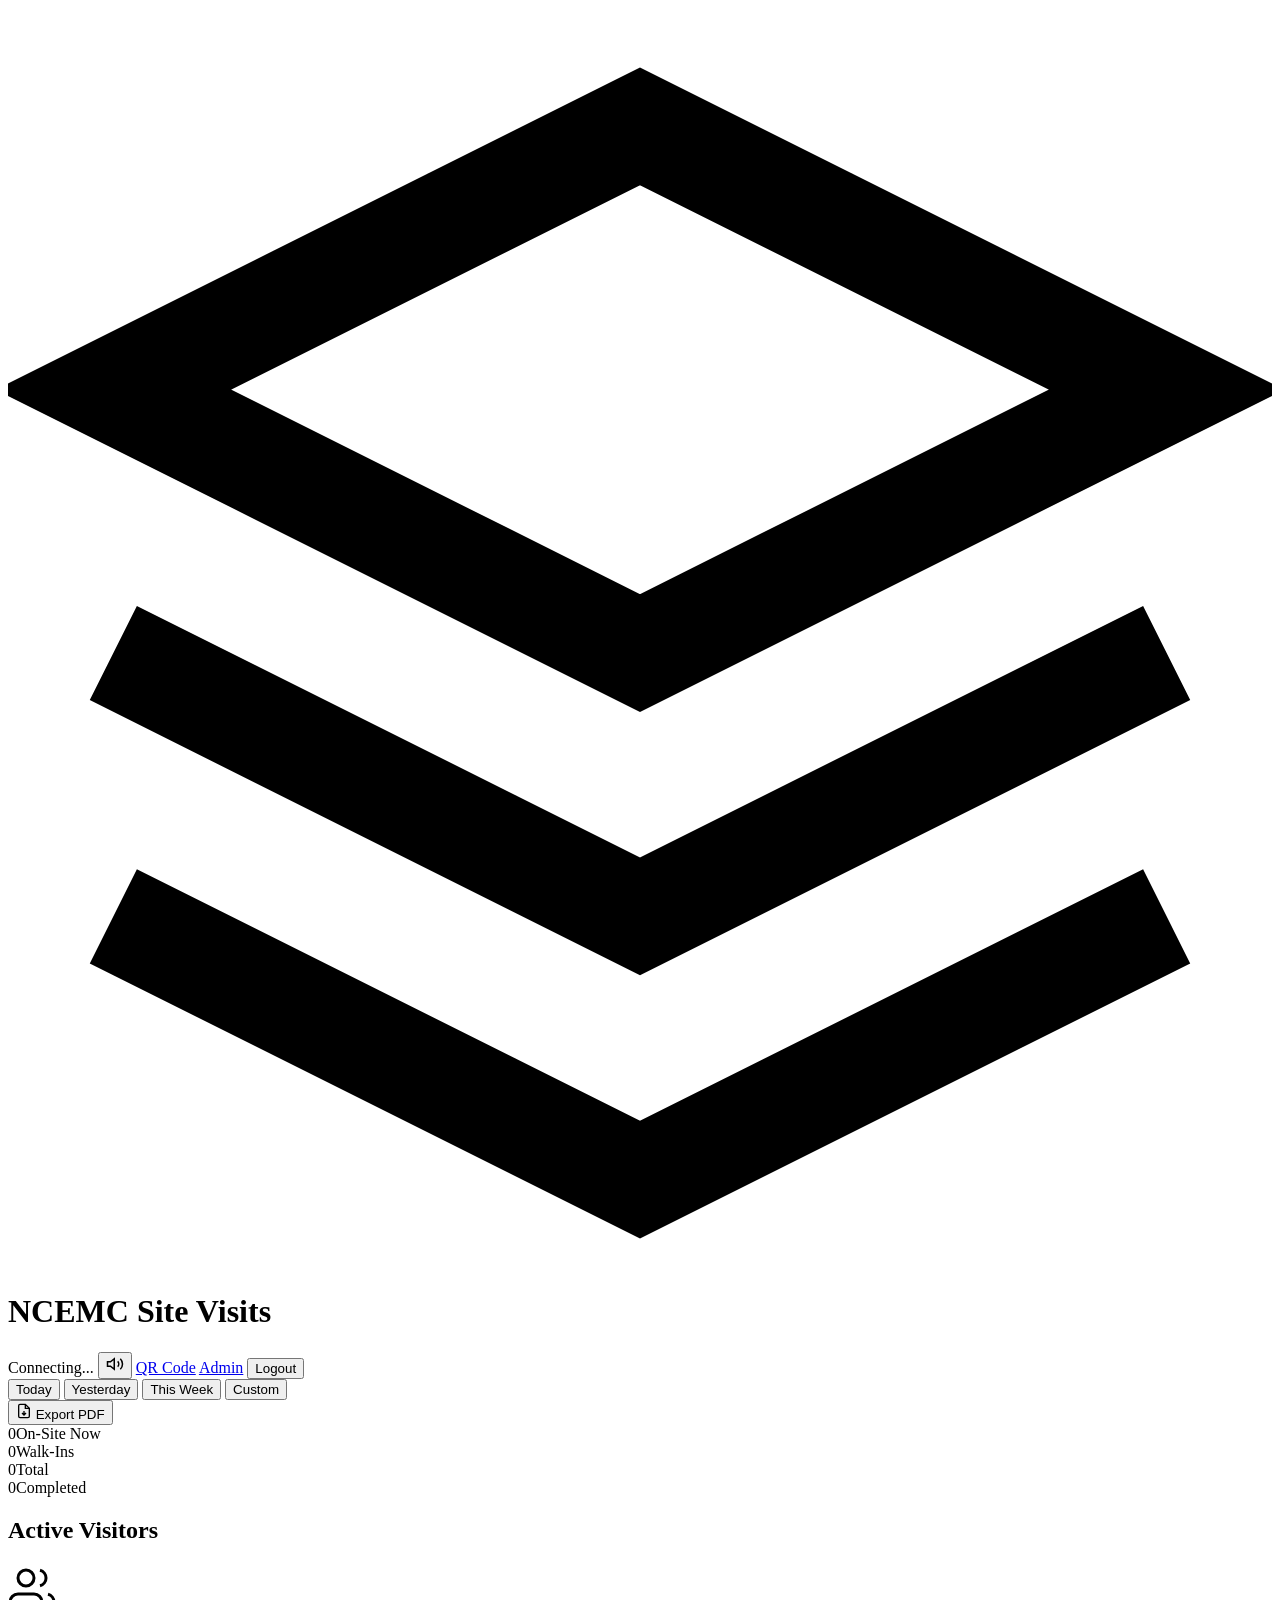
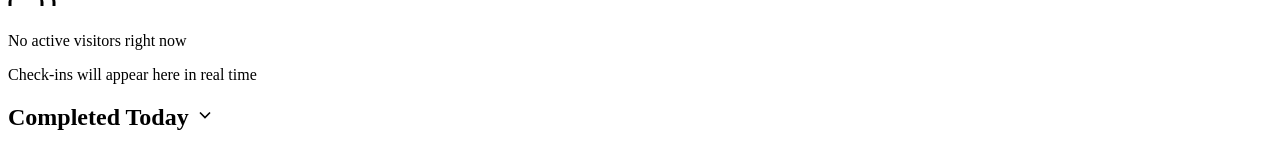
==== frontend/dashboard.html @ 8cca80db "Add distinct checkout sound and improve check-in alert tones" ====
<!DOCTYPE html>
<html lang="en">
<head>
    <meta charset="UTF-8">
    <meta name="viewport" content="width=device-width, initial-scale=1.0">
    <title>NCEMC Dashboard - Site Visits</title>
    <link rel="stylesheet" href="/css/style.css">
</head>
<body class="dashboard-body">

    <header class="dash-header">
        <div class="dash-header-left">
            <h1>
                <svg viewBox="0 0 24 24" fill="none" stroke="currentColor" stroke-width="2" class="header-icon">
                    <path d="M12 2L2 7l10 5 10-5-10-5zM2 17l10 5 10-5M2 12l10 5 10-5"/>
                </svg>
                NCEMC Site Visits
            </h1>
            <span class="dash-date" id="dash-date"></span>
        </div>
        <div class="dash-header-right">
            <span class="connection-status" id="conn-status" title="Real-time connection">
                <span class="status-dot"></span>
                <span class="status-text">Connecting...</span>
            </span>
            <button class="btn btn-sm" id="btn-sound" title="Toggle sound alerts">
                <svg viewBox="0 0 24 24" fill="none" stroke="currentColor" stroke-width="2" width="18" height="18">
                    <polygon points="11 5 6 9 2 9 2 15 6 15 11 19 11 5"/>
                    <path d="M19.07 4.93a10 10 0 010 14.14M15.54 8.46a5 5 0 010 7.07"/>
                </svg>
            </button>
            <a href="/qr.html" class="btn btn-sm" title="QR code for visitors">QR Code</a>
            <a href="/admin.html" class="btn btn-sm">Admin</a>
            <button class="btn btn-sm btn-outline" id="btn-logout" title="Log out">Logout</button>
        </div>
    </header>

    <div class="date-filter-bar">
        <div class="date-quick-btns">
            <button class="date-btn active" id="btn-today">Today</button>
            <button class="date-btn" id="btn-yesterday">Yesterday</button>
            <button class="date-btn" id="btn-week">This Week</button>
            <button class="date-btn" id="btn-custom">Custom</button>
        </div>
        <div class="date-inputs" id="date-inputs" style="display:none">
            <label>From <input type="date" id="date-from"></label>
            <label>To <input type="date" id="date-to"></label>
            <button class="btn btn-sm btn-primary" id="btn-apply-dates">Apply</button>
        </div>
        <div class="date-actions">
            <span class="date-range-label" id="date-range-label"></span>
            <button class="btn btn-sm btn-export" id="btn-export-pdf" title="Export to PDF">
                <svg viewBox="0 0 24 24" fill="none" stroke="currentColor" stroke-width="2" width="16" height="16">
                    <path d="M14 2H6a2 2 0 00-2 2v16a2 2 0 002 2h12a2 2 0 002-2V8z"/>
                    <path d="M14 2v6h6M12 18v-6M9 15l3 3 3-3"/>
                </svg>
                Export PDF
            </button>
        </div>
    </div>

    <div class="stats-bar">
        <div class="stat"><span class="stat-number" id="stat-active">0</span><span class="stat-label">On-Site Now</span></div>
        <div class="stat stat-walkin"><span class="stat-number" id="stat-walkins">0</span><span class="stat-label">Walk-Ins</span></div>
        <div class="stat"><span class="stat-number" id="stat-total">0</span><span class="stat-label">Total</span></div>
        <div class="stat"><span class="stat-number" id="stat-completed">0</span><span class="stat-label">Completed</span></div>
    </div>

    <section class="dash-section" id="section-active">
        <h2 class="section-title"><span class="pulse-dot"></span> Active Visitors</h2>
        <div id="active-list" class="checkin-grid">
            <div class="empty-state" id="empty-active">
                <svg viewBox="0 0 24 24" fill="none" stroke="currentColor" stroke-width="1.5" width="48" height="48">
                    <path d="M17 21v-2a4 4 0 00-4-4H5a4 4 0 00-4 4v2"/><circle cx="9" cy="7" r="4"/>
                    <path d="M23 21v-2a4 4 0 00-3-3.87M16 3.13a4 4 0 010 7.75"/>
                </svg>
                <p>No active visitors right now</p>
                <p class="empty-sub">Check-ins will appear here in real time</p>
            </div>
        </div>
    </section>

    <section class="dash-section">
        <h2 class="section-title section-toggle" id="toggle-completed">
            <span id="completed-title">Completed Today</span>
            <svg viewBox="0 0 24 24" fill="none" stroke="currentColor" stroke-width="2" width="20" height="20" class="toggle-arrow">
                <path d="M6 9l6 6 6-6"/>
            </svg>
        </h2>
        <div id="completed-list" class="checkin-grid collapsed"></div>
    </section>

    <div id="edit-modal" class="modal" style="display:none">
        <div class="modal-backdrop"></div>
        <div class="modal-content">
            <div class="modal-header">
                <h3 id="modal-title">Edit Check-In</h3>
                <button class="modal-close" id="modal-close">&times;</button>
            </div>
            <div class="modal-body">
                <div class="form-row-2">
                    <div class="form-group"><label for="edit-uar">UAR #</label><input type="text" id="edit-uar" placeholder="Enter UAR number"></div>
                    <div class="form-group"><label for="edit-timeout">Time Out</label><input type="time" id="edit-timeout"></div>
                </div>
                <div class="form-row-2">
                    <div class="form-group"><label for="edit-ticket">Ticket Closed</label><select id="edit-ticket"><option value="">--</option><option value="Yes">Yes</option><option value="No">No</option></select></div>
                    <div class="form-group"><label for="edit-alarms">Alarms Clear</label><select id="edit-alarms"><option value="">--</option><option value="Yes">Yes</option><option value="No">No</option></select></div>
                </div>
                <div class="form-group" id="alarm-detail-group" style="display:none">
                    <label for="edit-alarm-detail">Specify Alarm If Not Clear</label>
                    <input type="text" id="edit-alarm-detail" placeholder="Describe the alarm condition...">
                </div>
                <div class="form-group"><label for="edit-notes">Notes</label><textarea id="edit-notes" rows="2" placeholder="Additional notes..."></textarea></div>
                <div class="form-group"><label class="checkbox-label"><input type="checkbox" id="edit-complete"> Mark as Complete</label></div>
            </div>
            <div class="modal-footer">
                <button class="btn btn-secondary" id="modal-cancel">Cancel</button>
                <button class="btn btn-primary" id="modal-save">Save</button>
            </div>
        </div>
    </div>

    <div id="toast-container"></div>

    <script src="/js/config.js"></script>
    <script src="/js/api.js"></script>
    <script>
    (function() {
        if (!api.requireAuth()) return;

        let checkins = [];
        let soundEnabled = true;
        let editingId = null;
        let currentFrom = todayStr();
        let currentTo = todayStr();
        let isViewingToday = true;

        const activeList = document.getElementById('active-list');
        const completedList = document.getElementById('completed-list');
        const emptyActiveHTML = document.getElementById('empty-active').outerHTML;
        const sectionActive = document.getElementById('section-active');

        document.getElementById('btn-logout').addEventListener('click', () => api.logout());

        function todayStr() { return new Date().toISOString().split('T')[0]; }
        function yesterdayStr() { const d = new Date(); d.setDate(d.getDate() - 1); return d.toISOString().split('T')[0]; }
        function weekAgoStr() { const d = new Date(); d.setDate(d.getDate() - 6); return d.toISOString().split('T')[0]; }

        document.getElementById('dash-date').textContent = new Date().toLocaleDateString('en-US', {
            weekday: 'long', year: 'numeric', month: 'long', day: 'numeric'
        });

        const dateFromInput = document.getElementById('date-from');
        const dateToInput = document.getElementById('date-to');
        const dateInputs = document.getElementById('date-inputs');
        const dateLabel = document.getElementById('date-range-label');

        function setDateRange(from, to, label) {
            currentFrom = from; currentTo = to;
            isViewingToday = (from === todayStr() && to === todayStr());
            sectionActive.style.display = isViewingToday ? '' : 'none';
            document.getElementById('completed-title').textContent = isViewingToday ? 'Completed Today' : 'All Visits';
            completedList.classList.remove('collapsed');
            document.querySelector('.toggle-arrow').classList.add('rotated');
            dateLabel.textContent = label || formatDateRange(from, to);
            loadCheckins();
        }

        function formatDateRange(from, to) {
            const fmt = d => new Date(d + 'T12:00:00').toLocaleDateString('en-US', { month: 'short', day: 'numeric' });
            return from === to ? fmt(from) : fmt(from) + ' — ' + fmt(to);
        }

        document.querySelectorAll('.date-btn').forEach(btn => {
            btn.addEventListener('click', function() {
                document.querySelectorAll('.date-btn').forEach(b => b.classList.remove('active'));
                this.classList.add('active');
                dateInputs.style.display = 'none';
                if (this.id === 'btn-today') setDateRange(todayStr(), todayStr(), 'Today');
                else if (this.id === 'btn-yesterday') setDateRange(yesterdayStr(), yesterdayStr(), 'Yesterday');
                else if (this.id === 'btn-week') setDateRange(weekAgoStr(), todayStr(), 'This Week');
                else if (this.id === 'btn-custom') { dateInputs.style.display = 'flex'; dateFromInput.value = currentFrom; dateToInput.value = currentTo; }
            });
        });

        document.getElementById('btn-apply-dates').addEventListener('click', () => {
            if (dateFromInput.value && dateToInput.value) setDateRange(dateFromInput.value, dateToInput.value);
        });

        document.getElementById('btn-export-pdf').addEventListener('click', () => {
            window.open(window.API_URL + '/api/export/pdf?from=' + currentFrom + '&to=' + currentTo + '&token=' + api.getToken(), '_blank');
        });

        const audioCtx = new (window.AudioContext || window.webkitAudioContext)();

        function playTone(freq, type, startTime, duration, volume) {
            const osc = audioCtx.createOscillator();
            const gain = audioCtx.createGain();
            osc.type = type;
            osc.frequency.value = freq;
            gain.gain.setValueAtTime(volume, startTime);
            gain.gain.exponentialRampToValueAtTime(0.001, startTime + duration);
            osc.connect(gain); gain.connect(audioCtx.destination);
            osc.start(startTime); osc.stop(startTime + duration);
        }

        function playAlert(isWalkin) {
            if (!soundEnabled) return;
            if (audioCtx.state === 'suspended') audioCtx.resume();
            if (isWalkin) {
                // Walk-in: urgent triple beep (triangle wave, ascending)
                [880, 1046.5, 1318.5].forEach((freq, i) => {
                    playTone(freq, 'triangle', audioCtx.currentTime + i * 0.14, 0.3, 0.4);
                });
            } else {
                // Regular check-in: friendly two-tone chime (sine, ascending)
                [523.25, 783.99].forEach((freq, i) => {
                    playTone(freq, 'sine', audioCtx.currentTime + i * 0.18, 0.5, 0.3);
                });
            }
        }

        function playCheckoutSound() {
            if (!soundEnabled) return;
            if (audioCtx.state === 'suspended') audioCtx.resume();
            // Checkout: descending two-tone (sine, going down — signals departure)
            [783.99, 523.25].forEach((freq, i) => {
                playTone(freq, 'sine', audioCtx.currentTime + i * 0.18, 0.5, 0.25);
            });
        }

        document.getElementById('btn-sound').addEventListener('click', function() {
            soundEnabled = !soundEnabled;
            this.classList.toggle('muted', !soundEnabled);
            if (soundEnabled && audioCtx.state === 'suspended') audioCtx.resume();
        });

        if ('Notification' in window && Notification.permission === 'default') Notification.requestPermission();
        function sendNotification(title, body) {
            if ('Notification' in window && Notification.permission === 'granted') new Notification(title, { body });
        }

        function connectSSE() {
            const status = document.getElementById('conn-status');
            const es = new EventSource(api.sseUrl('/api/dashboard/stream'));

            es.addEventListener('connected', () => { status.classList.add('connected'); status.querySelector('.status-text').textContent = 'Live'; });

            es.addEventListener('new_checkin', e => {
                const data = JSON.parse(e.data);
                if (isViewingToday && !checkins.find(c => c.id === data.id)) {
                    checkins.unshift(data); renderAll(); playAlert(data.is_walkin);
                    const prefix = data.is_walkin ? '[WALK-IN] ' : '';
                    showToast(prefix + data.visitor_name + ' checked in at ' + data.site, data.is_walkin ? 'walkin' : 'checkin');
                    sendNotification(data.is_walkin ? 'WALK-IN Visitor' : 'New Site Visitor', data.visitor_name + ' (' + data.company + ') at ' + data.site);
                }
            });

            es.addEventListener('checkout', e => {
                const data = JSON.parse(e.data);
                const ci = checkins.find(c => c.id === data.id);
                if (ci) { ci.time_out = data.time_out; renderAll(); }
                if (isViewingToday) {
                    showToast(data.visitor_name + ' checked out at ' + data.time_out, 'checkout');
                    playCheckoutSound();
                }
            });

            es.addEventListener('update_checkin', e => {
                const data = JSON.parse(e.data);
                const idx = checkins.findIndex(c => c.id === data.id);
                if (idx >= 0) checkins[idx] = data; else if (isViewingToday) checkins.unshift(data);
                renderAll();
            });

            es.addEventListener('visitor_approved', e => {
                const data = JSON.parse(e.data);
                checkins.forEach(c => { if (c.visitor_id === data.visitor_id) { c.approved = 1; c.is_walkin = 0; } });
                renderAll();
                showToast(data.name + ' added to directory', 'checkout');
            });

            es.onerror = () => { status.classList.remove('connected'); status.querySelector('.status-text').textContent = 'Reconnecting...'; };
        }

        function loadCheckins() {
            api.fetchJSON('/api/dashboard/checkins?from=' + currentFrom + '&to=' + currentTo)
                .then(data => { checkins = data; renderAll(); });
        }

        function renderAll() {
            const active = checkins.filter(c => !c.time_out && !c.complete);
            const completed = checkins.filter(c => c.time_out || c.complete);
            const display = isViewingToday ? completed : checkins;

            document.getElementById('stat-active').textContent = active.length;
            document.getElementById('stat-walkins').textContent = checkins.filter(c => c.is_walkin).length;
            document.getElementById('stat-total').textContent = checkins.length;
            document.getElementById('stat-completed').textContent = completed.length;

            if (isViewingToday) activeList.innerHTML = active.length === 0 ? emptyActiveHTML : active.map(c => renderCard(c, false)).join('');
            completedList.innerHTML = display.length === 0 ? '<div class="empty-state"><p>No visits for this period</p></div>'
                : display.map(c => renderCard(c, isViewingToday ? true : (c.time_out || c.complete))).join('');
        }

        function renderCard(c, isDone) {
            const ini = (c.visitor_name || '??').split(' ').map(w => w[0]).join('').toUpperCase().slice(0, 2);
            const elapsed = getElapsed(c.time_in);
            const walkinBadge = c.is_walkin && !c.approved ? '<span class="walkin-badge">WALK-IN</span>' : '';
            const approveBtn = c.is_walkin && !c.approved ? '<button class="btn btn-sm btn-approve" onclick="approveVisitor(' + c.visitor_id + ',\'' + esc(c.visitor_name) + '\')">Add to Directory</button>' : '';
            const dateTag = !isViewingToday && c.date_stamp ? '<span class="date-tag">' + c.date_stamp + '</span>' : '';

            return '<div class="checkin-card ' + (isDone ? 'completed' : '') + ' ' + (c.is_walkin && !c.approved ? 'walkin-card' : '') + '" data-id="' + c.id + '">' +
                '<div class="card-header">' +
                    '<div class="card-avatar ' + (c.is_walkin && !c.approved ? 'walkin-avatar' : '') + '">' + ini + '</div>' +
                    '<div class="card-identity"><span class="card-name">' + esc(c.visitor_name) + ' ' + walkinBadge + '</span>' +
                        '<span class="card-company">' + esc(c.company) + ' ' + dateTag + '</span></div>' +
                    '<div class="card-time-badge"><span class="time-in-badge">' + c.time_in + '</span>' +
                        (c.time_out ? '<span class="time-out-badge">Out: ' + c.time_out + '</span>' : '<span class="elapsed">' + elapsed + '</span>') + '</div>' +
                '</div>' +
                '<div class="card-details">' +
                    '<div class="detail-chip"><svg viewBox="0 0 24 24" fill="none" stroke="currentColor" stroke-width="2" width="14" height="14"><path d="M21 10c0 7-9 13-9 13s-9-6-9-13a9 9 0 0118 0z"/><circle cx="12" cy="10" r="3"/></svg> ' + esc(c.site) + '</div>' +
                    '<div class="detail-chip"><svg viewBox="0 0 24 24" fill="none" stroke="currentColor" stroke-width="2" width="14" height="14"><circle cx="12" cy="12" r="10"/><path d="M12 6v6l4 2"/></svg> ' + esc(c.estimated_time) + '</div>' +
                    '<div class="detail-chip"><svg viewBox="0 0 24 24" fill="none" stroke="currentColor" stroke-width="2" width="14" height="14"><path d="M14 2H6a2 2 0 00-2 2v16a2 2 0 002 2h12a2 2 0 002-2V8z"/></svg> ' + esc(c.reason) + '</div>' +
                    (c.phone ? '<div class="detail-chip phone-chip"><a href="tel:' + esc(c.phone) + '">' + esc(c.phone) + '</a></div>' : '') +
                '</div>' +
                (c.uar_number ? '<div class="card-meta"><strong>UAR:</strong> ' + esc(c.uar_number) + '</div>' : '') +
                (c.ticket_closed ? '<div class="card-meta"><strong>Ticket:</strong> ' + esc(c.ticket_closed) + ' | <strong>Alarms:</strong> ' + esc(c.alarms_clear) + (c.alarm_details ? ' — ' + esc(c.alarm_details) : '') + '</div>' : '') +
                (c.notes ? '<div class="card-meta"><strong>Notes:</strong> ' + esc(c.notes) + '</div>' : '') +
                '<div class="card-actions">' +
                    (!c.time_out ? '<button class="btn btn-sm btn-action" onclick="quickCheckout(' + c.id + ')">Check Out</button>' : '') +
                    '<button class="btn btn-sm btn-action" onclick="openEdit(' + c.id + ')">Edit</button>' +
                    '<button class="btn btn-sm btn-action btn-copy" onclick="copyInfo(' + c.id + ', this)" title="Copy for Power Supply Portal">Copy Info</button>' +
                    approveBtn +
                '</div></div>';
        }

        function getElapsed(timeIn) {
            const [h, m] = timeIn.split(':').map(Number);
            const now = new Date(); const d = new Date(); d.setHours(h, m, 0);
            const diff = Math.floor((now - d) / 60000);
            if (diff < 1) return 'Just now'; if (diff < 60) return diff + ' min';
            return Math.floor(diff / 60) + 'h ' + (diff % 60) + 'm';
        }
        function esc(s) { if (!s) return ''; const d = document.createElement('div'); d.textContent = s; return d.innerHTML; }

        window.quickCheckout = function(id) {
            const now = new Date();
            const t = now.getHours().toString().padStart(2,'0') + ':' + now.getMinutes().toString().padStart(2,'0');
            api.postJSON('/api/dashboard/update/' + id, { time_out: t }).then(data => {
                if (data.success) { const ci = checkins.find(c => c.id === id); if (ci) ci.time_out = t; renderAll(); }
            });
        };

        window.copyInfo = function(id, btn) {
            const ci = checkins.find(c => c.id === id);
            if (!ci) return;
            const lines = [
                'Name\t\t' + (ci.visitor_name || ''),
                'Company\t\t' + (ci.company || ''),
                'Phone\t\t' + (ci.phone || ''),
                'Site\t\t' + (ci.site || ''),
                'Est. Time\t' + (ci.estimated_time || ''),
                'Reason\t\t' + (ci.reason || ''),
            ];
            const text = lines.join('\n');
            navigator.clipboard.writeText(text).then(() => {
                const orig = btn.textContent;
                btn.textContent = 'Copied!';
                btn.classList.add('btn-copied');
                setTimeout(() => { btn.textContent = orig; btn.classList.remove('btn-copied'); }, 1500);
            }).catch(() => { alert('Copy failed. Please try again.'); });
        };

        window.approveVisitor = function(visitorId, name) {
            if (!confirm('Add ' + name + ' to the permanent visitor directory?')) return;
            api.fetch('/api/dashboard/approve/' + visitorId, { method: 'POST' }).then(r => r.json()).then(data => {
                if (data.success) {
                    showToast(data.message, 'checkout');
                    checkins.forEach(c => { if (c.visitor_id === visitorId) { c.approved = 1; c.is_walkin = 0; } });
                    renderAll();
                }
            });
        };

        const modal = document.getElementById('edit-modal');
        const alarmsSelect = document.getElementById('edit-alarms');
        alarmsSelect.addEventListener('change', () => {
            document.getElementById('alarm-detail-group').style.display = alarmsSelect.value === 'No' ? 'block' : 'none';
        });

        window.openEdit = function(id) {
            editingId = id; const ci = checkins.find(c => c.id === id); if (!ci) return;
            document.getElementById('modal-title').textContent = 'Edit: ' + ci.visitor_name;
            document.getElementById('edit-uar').value = ci.uar_number || '';
            document.getElementById('edit-timeout').value = ci.time_out || '';
            document.getElementById('edit-ticket').value = ci.ticket_closed || '';
            document.getElementById('edit-alarms').value = ci.alarms_clear || '';
            document.getElementById('edit-alarm-detail').value = ci.alarm_details || '';
            document.getElementById('edit-notes').value = ci.notes || '';
            document.getElementById('edit-complete').checked = !!ci.complete;
            document.getElementById('alarm-detail-group').style.display = ci.alarms_clear === 'No' ? 'block' : 'none';
            modal.style.display = 'flex';
        };

        document.getElementById('modal-close').addEventListener('click', closeModal);
        document.getElementById('modal-cancel').addEventListener('click', closeModal);
        document.querySelector('.modal-backdrop').addEventListener('click', closeModal);
        function closeModal() { modal.style.display = 'none'; editingId = null; }

        document.getElementById('modal-save').addEventListener('click', () => {
            if (!editingId) return;
            const payload = {
                uar_number: document.getElementById('edit-uar').value.trim(),
                time_out: document.getElementById('edit-timeout').value || null,
                ticket_closed: document.getElementById('edit-ticket').value,
                alarms_clear: document.getElementById('edit-alarms').value,
                alarm_details: document.getElementById('edit-alarm-detail').value.trim(),
                notes: document.getElementById('edit-notes').value.trim(),
                complete: document.getElementById('edit-complete').checked ? 1 : 0,
            };
            api.postJSON('/api/dashboard/update/' + editingId, payload).then(data => {
                if (data.success) { const ci = checkins.find(c => c.id === editingId); if (ci) Object.assign(ci, payload); renderAll(); closeModal(); }
            });
        });

        document.getElementById('toggle-completed').addEventListener('click', () => {
            completedList.classList.toggle('collapsed');
            document.querySelector('.toggle-arrow').classList.toggle('rotated');
        });

        function showToast(message, type) {
            const container = document.getElementById('toast-container');
            const toast = document.createElement('div');
            toast.className = 'toast toast-' + type;
            const icons = { checkin: '&#x2794;', checkout: '&#x2714;', walkin: '&#x26A0;' };
            toast.innerHTML = '<span class="toast-icon">' + (icons[type] || '') + '</span><span class="toast-message">' + esc(message) + '</span>';
            container.appendChild(toast);
            setTimeout(() => toast.classList.add('visible'), 10);
            setTimeout(() => { toast.classList.remove('visible'); setTimeout(() => toast.remove(), 300); }, 6000);
        }

        setInterval(() => {
            document.querySelectorAll('.elapsed').forEach(el => {
                const card = el.closest('.checkin-card');
                if (card) { const ci = checkins.find(c => c.id === parseInt(card.dataset.id)); if (ci && !ci.time_out) el.textContent = getElapsed(ci.time_in); }
            });
        }, 60000);

        setDateRange(todayStr(), todayStr(), 'Today');
        connectSSE();
    })();
    </script>
</body>
</html>
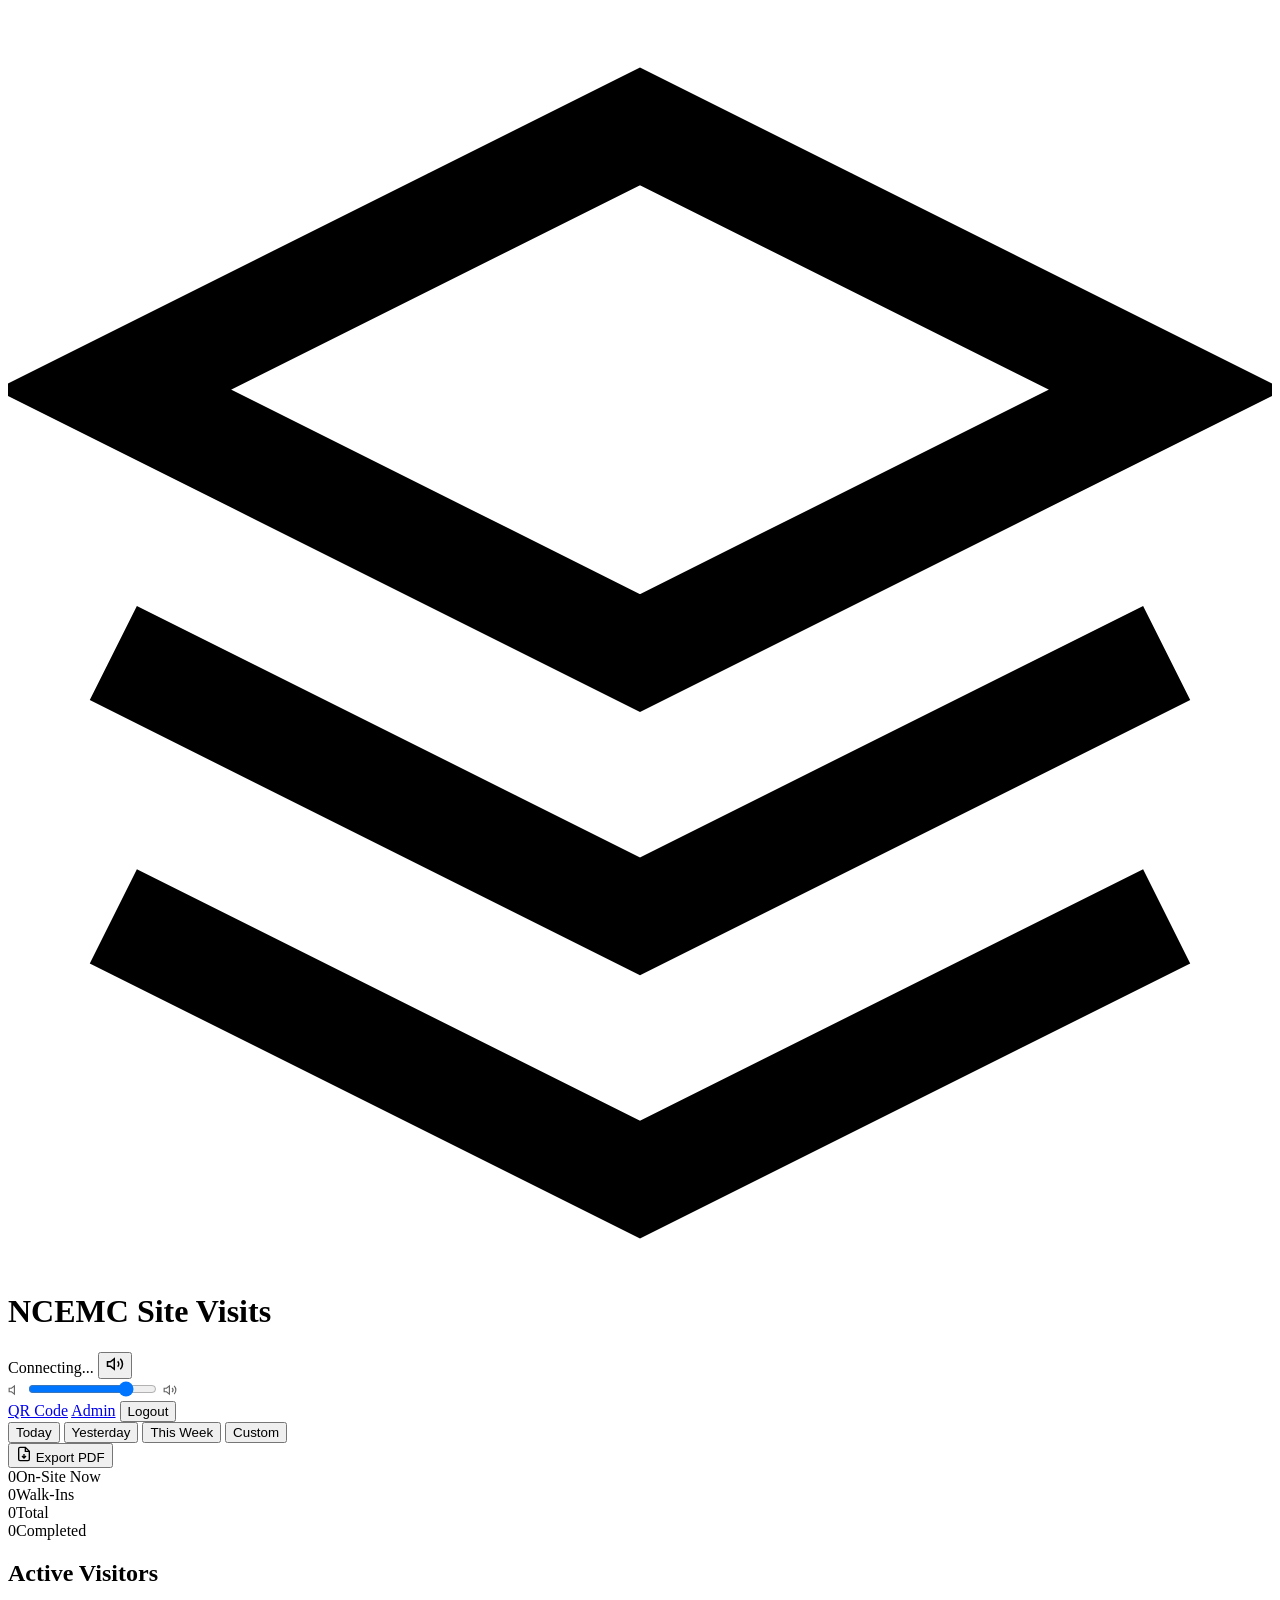
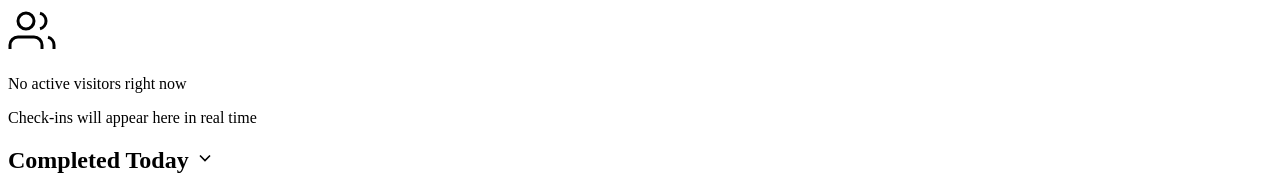
==== commit 11e59624: "Add volume slider for alarm sounds and boost default volume" ====
--- a/frontend/dashboard.html
+++ b/frontend/dashboard.html
@@ -29,6 +29,16 @@
                     <path d="M19.07 4.93a10 10 0 010 14.14M15.54 8.46a5 5 0 010 7.07"/>
                 </svg>
             </button>
+            <div class="volume-control" title="Alert volume">
+                <svg viewBox="0 0 24 24" fill="none" stroke="currentColor" stroke-width="2" width="14" height="14" style="opacity:0.6;flex-shrink:0">
+                    <polygon points="11 5 6 9 2 9 2 15 6 15 11 19 11 5"/>
+                </svg>
+                <input type="range" id="volume-slider" min="0" max="100" value="80" title="Alert volume">
+                <svg viewBox="0 0 24 24" fill="none" stroke="currentColor" stroke-width="2" width="14" height="14" style="opacity:0.6;flex-shrink:0">
+                    <polygon points="11 5 6 9 2 9 2 15 6 15 11 19 11 5"/>
+                    <path d="M19.07 4.93a10 10 0 010 14.14M15.54 8.46a5 5 0 010 7.07"/>
+                </svg>
+            </div>
             <a href="/qr.html" class="btn btn-sm" title="QR code for visitors">QR Code</a>
             <a href="/admin.html" class="btn btn-sm">Admin</a>
             <button class="btn btn-sm btn-outline" id="btn-logout" title="Log out">Logout</button>
@@ -192,13 +202,17 @@
         });
 
         const audioCtx = new (window.AudioContext || window.webkitAudioContext)();
-
-        function playTone(freq, type, startTime, duration, volume) {
+        const volumeSlider = document.getElementById('volume-slider');
+
+        function getVolume() { return parseFloat(volumeSlider.value) / 100; }
+
+        function playTone(freq, type, startTime, duration, relativeVol) {
             const osc = audioCtx.createOscillator();
             const gain = audioCtx.createGain();
             osc.type = type;
             osc.frequency.value = freq;
-            gain.gain.setValueAtTime(volume, startTime);
+            const vol = Math.min(1, getVolume() * relativeVol);
+            gain.gain.setValueAtTime(vol, startTime);
             gain.gain.exponentialRampToValueAtTime(0.001, startTime + duration);
             osc.connect(gain); gain.connect(audioCtx.destination);
             osc.start(startTime); osc.stop(startTime + duration);
@@ -210,12 +224,12 @@
             if (isWalkin) {
                 // Walk-in: urgent triple beep (triangle wave, ascending)
                 [880, 1046.5, 1318.5].forEach((freq, i) => {
-                    playTone(freq, 'triangle', audioCtx.currentTime + i * 0.14, 0.3, 0.4);
+                    playTone(freq, 'triangle', audioCtx.currentTime + i * 0.14, 0.3, 1.2);
                 });
             } else {
                 // Regular check-in: friendly two-tone chime (sine, ascending)
                 [523.25, 783.99].forEach((freq, i) => {
-                    playTone(freq, 'sine', audioCtx.currentTime + i * 0.18, 0.5, 0.3);
+                    playTone(freq, 'sine', audioCtx.currentTime + i * 0.18, 0.5, 1.0);
                 });
             }
         }
@@ -225,7 +239,7 @@
             if (audioCtx.state === 'suspended') audioCtx.resume();
             // Checkout: descending two-tone (sine, going down — signals departure)
             [783.99, 523.25].forEach((freq, i) => {
-                playTone(freq, 'sine', audioCtx.currentTime + i * 0.18, 0.5, 0.25);
+                playTone(freq, 'sine', audioCtx.currentTime + i * 0.18, 0.5, 0.9);
             });
         }
 
@@ -356,12 +370,12 @@
             const ci = checkins.find(c => c.id === id);
             if (!ci) return;
             const lines = [
-                'Name\t\t' + (ci.visitor_name || ''),
-                'Company\t\t' + (ci.company || ''),
-                'Phone\t\t' + (ci.phone || ''),
-                'Site\t\t' + (ci.site || ''),
-                'Est. Time\t' + (ci.estimated_time || ''),
-                'Reason\t\t' + (ci.reason || ''),
+                ci.visitor_name || '',
+                ci.company || '',
+                ci.phone || '',
+                ci.site || '',
+                ci.estimated_time || '',
+                ci.reason || '',
             ];
             const text = lines.join('\n');
             navigator.clipboard.writeText(text).then(() => {
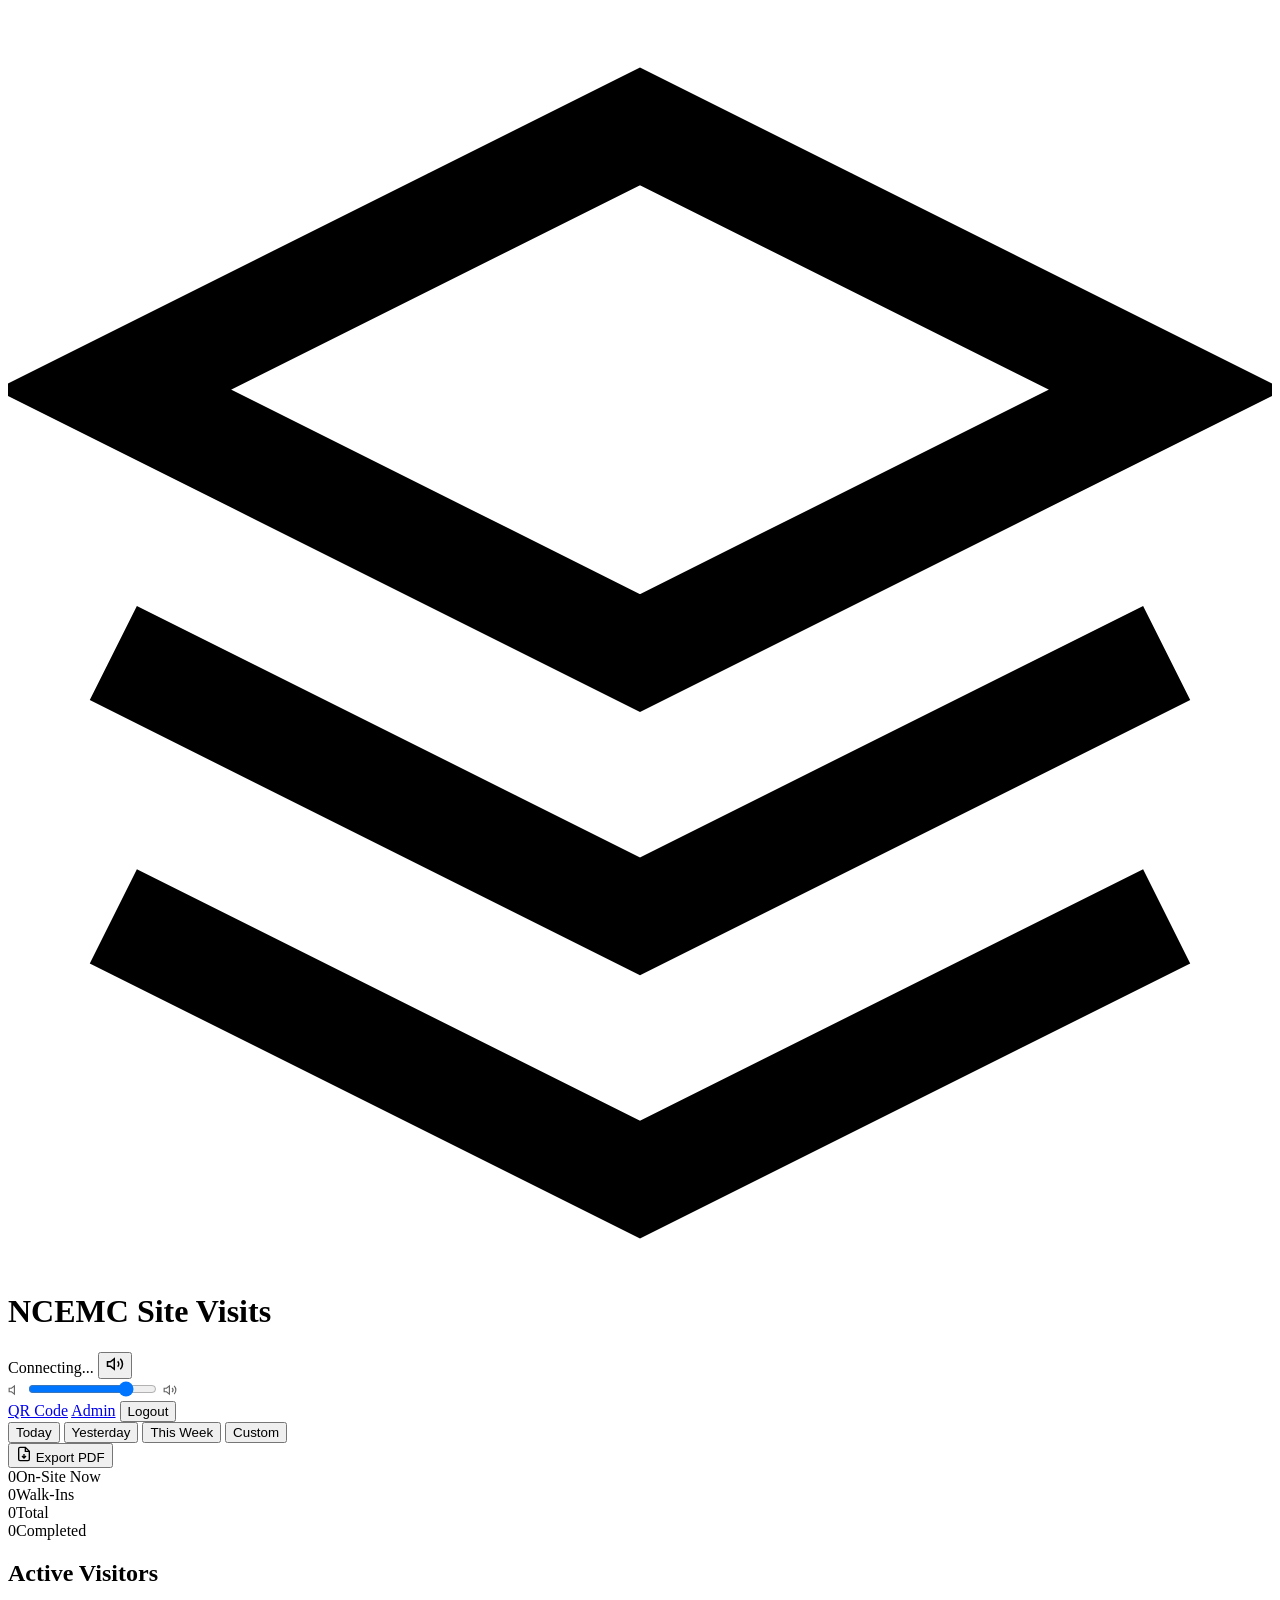
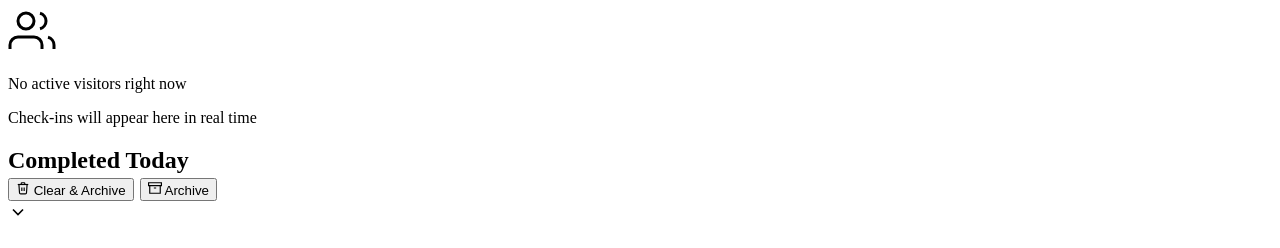
==== commit 56fad881: "Add 7-day archive for completed visits with Clear & Archive button and restore drawer" ====
--- a/frontend/dashboard.html
+++ b/frontend/dashboard.html
@@ -93,12 +93,46 @@
     <section class="dash-section">
         <h2 class="section-title section-toggle" id="toggle-completed">
             <span id="completed-title">Completed Today</span>
+            <div class="completed-header-actions">
+                <button class="btn btn-sm btn-archive-clear" id="btn-clear-completed" title="Archive completed visits and clear from dashboard">
+                    <svg viewBox="0 0 24 24" fill="none" stroke="currentColor" stroke-width="2" width="14" height="14">
+                        <polyline points="3 6 5 6 21 6"/>
+                        <path d="M19 6l-1 14a2 2 0 01-2 2H8a2 2 0 01-2-2L5 6"/>
+                        <path d="M10 11v6M14 11v6"/>
+                        <path d="M9 6V4a1 1 0 011-1h4a1 1 0 011 1v2"/>
+                    </svg>
+                    Clear &amp; Archive
+                </button>
+                <button class="btn btn-sm btn-view-archive" id="btn-view-archive" title="View 7-day archive">
+                    <svg viewBox="0 0 24 24" fill="none" stroke="currentColor" stroke-width="2" width="14" height="14">
+                        <path d="M21 8v13H3V8M1 3h22v5H1zM10 12h4"/>
+                    </svg>
+                    Archive
+                </button>
+            </div>
             <svg viewBox="0 0 24 24" fill="none" stroke="currentColor" stroke-width="2" width="20" height="20" class="toggle-arrow">
                 <path d="M6 9l6 6 6-6"/>
             </svg>
         </h2>
         <div id="completed-list" class="checkin-grid collapsed"></div>
     </section>
+
+    <!-- Archive Drawer -->
+    <div id="archive-drawer" class="archive-drawer" style="display:none">
+        <div class="archive-backdrop" id="archive-backdrop"></div>
+        <div class="archive-panel">
+            <div class="archive-header">
+                <div>
+                    <h3>Archive</h3>
+                    <p class="archive-subtitle">⚠️ Records are only kept for <strong>7 days</strong> — after that they are permanently deleted and cannot be restored.</p>
+                </div>
+                <button class="modal-close" id="archive-close">&times;</button>
+            </div>
+            <div id="archive-list" class="archive-list">
+                <div class="empty-state"><p>Loading archive...</p></div>
+            </div>
+        </div>
+    </div>
 
     <div id="edit-modal" class="modal" style="display:none">
         <div class="modal-backdrop"></div>
@@ -292,6 +326,18 @@
                 checkins.forEach(c => { if (c.visitor_id === data.visitor_id) { c.approved = 1; c.is_walkin = 0; } });
                 renderAll();
                 showToast(data.name + ' added to directory', 'checkout');
+            });
+
+            es.addEventListener('archive', e => {
+                const data = JSON.parse(e.data);
+                // If another tab/user archived records, refresh
+                checkins = checkins.filter(c => !(c.time_out || c.complete));
+                renderAll();
+            });
+
+            es.addEventListener('restore', e => {
+                const data = JSON.parse(e.data);
+                if (isViewingToday) loadCheckins();
             });
 
             es.onerror = () => { status.classList.remove('connected'); status.querySelector('.status-text').textContent = 'Reconnecting...'; };
@@ -438,10 +484,90 @@
             });
         });
 
-        document.getElementById('toggle-completed').addEventListener('click', () => {
+        document.getElementById('toggle-completed').addEventListener('click', function(e) {
+            if (e.target.closest('.completed-header-actions')) return;
             completedList.classList.toggle('collapsed');
             document.querySelector('.toggle-arrow').classList.toggle('rotated');
         });
+
+        // Archive: clear completed
+        document.getElementById('btn-clear-completed').addEventListener('click', function(e) {
+            e.stopPropagation();
+            const completed = checkins.filter(c => c.time_out || c.complete);
+            if (completed.length === 0) { showToast('Nothing to archive.', 'checkout'); return; }
+            if (!confirm(`Archive ${completed.length} completed visit(s) from the dashboard?\n\nThey will be stored in the 7-day archive and can be restored from there.`)) return;
+            api.postJSON('/api/dashboard/archive', { date: currentFrom }).then(data => {
+                if (data.success) {
+                    checkins = checkins.filter(c => !c.time_out && !c.complete);
+                    renderAll();
+                    showToast(`${data.archived} record(s) archived.`, 'checkout');
+                } else {
+                    showToast(data.message || data.error || 'Archive failed.', 'checkout');
+                }
+            });
+        });
+
+        // Archive: view drawer
+        document.getElementById('btn-view-archive').addEventListener('click', function(e) {
+            e.stopPropagation();
+            openArchiveDrawer();
+        });
+        document.getElementById('archive-close').addEventListener('click', closeArchiveDrawer);
+        document.getElementById('archive-backdrop').addEventListener('click', closeArchiveDrawer);
+
+        function openArchiveDrawer() {
+            const drawer = document.getElementById('archive-drawer');
+            const list = document.getElementById('archive-list');
+            drawer.style.display = 'flex';
+            list.innerHTML = '<div class="empty-state"><p>Loading...</p></div>';
+            api.fetchJSON('/api/dashboard/archive').then(records => {
+                if (records.length === 0) {
+                    list.innerHTML = '<div class="empty-state"><p>No archived records in the last 7 days.</p></div>';
+                    return;
+                }
+                // Group by date
+                const grouped = {};
+                records.forEach(r => { (grouped[r.date_stamp] = grouped[r.date_stamp] || []).push(r); });
+                list.innerHTML = Object.keys(grouped).sort().reverse().map(d => {
+                    const fmt = new Date(d + 'T12:00:00').toLocaleDateString('en-US', { weekday: 'short', month: 'short', day: 'numeric' });
+                    const archivedAt = new Date(grouped[d][0].archived_at);
+                    const expiry = new Date(archivedAt.getTime() + 7 * 86400000);
+                    const daysLeft = Math.max(0, Math.ceil((expiry - Date.now()) / 86400000));
+                    return `<div class="archive-group">
+                        <div class="archive-group-header">
+                            <span>${fmt} — ${grouped[d].length} record(s)</span>
+                            <span class="archive-expiry ${daysLeft <= 1 ? 'expiry-urgent' : ''}">Expires in ${daysLeft} day${daysLeft !== 1 ? 's' : ''}</span>
+                        </div>
+                        ${grouped[d].map(r => `
+                            <div class="archive-item">
+                                <div class="archive-item-info">
+                                    <strong>${esc(r.visitor_name)}</strong>
+                                    <span>${esc(r.company)}</span>
+                                    <span>${esc(r.site)} · In: ${r.time_in}${r.time_out ? ' · Out: ' + r.time_out : ''}</span>
+                                </div>
+                                <button class="btn btn-sm btn-primary" onclick="restoreCheckin(${r.id}, this)">Restore</button>
+                            </div>
+                        `).join('')}
+                    </div>`;
+                }).join('');
+            });
+        }
+
+        function closeArchiveDrawer() { document.getElementById('archive-drawer').style.display = 'none'; }
+
+        window.restoreCheckin = function(id, btn) {
+            btn.disabled = true; btn.textContent = 'Restoring...';
+            api.fetch('/api/dashboard/archive/restore/' + id, { method: 'POST' }).then(r => r.json()).then(data => {
+                if (data.success) {
+                    showToast('Record restored to dashboard.', 'checkin');
+                    openArchiveDrawer();
+                    loadCheckins();
+                } else {
+                    alert(data.error || 'Restore failed.');
+                    btn.disabled = false; btn.textContent = 'Restore';
+                }
+            });
+        };
 
         function showToast(message, type) {
             const container = document.getElementById('toast-container');
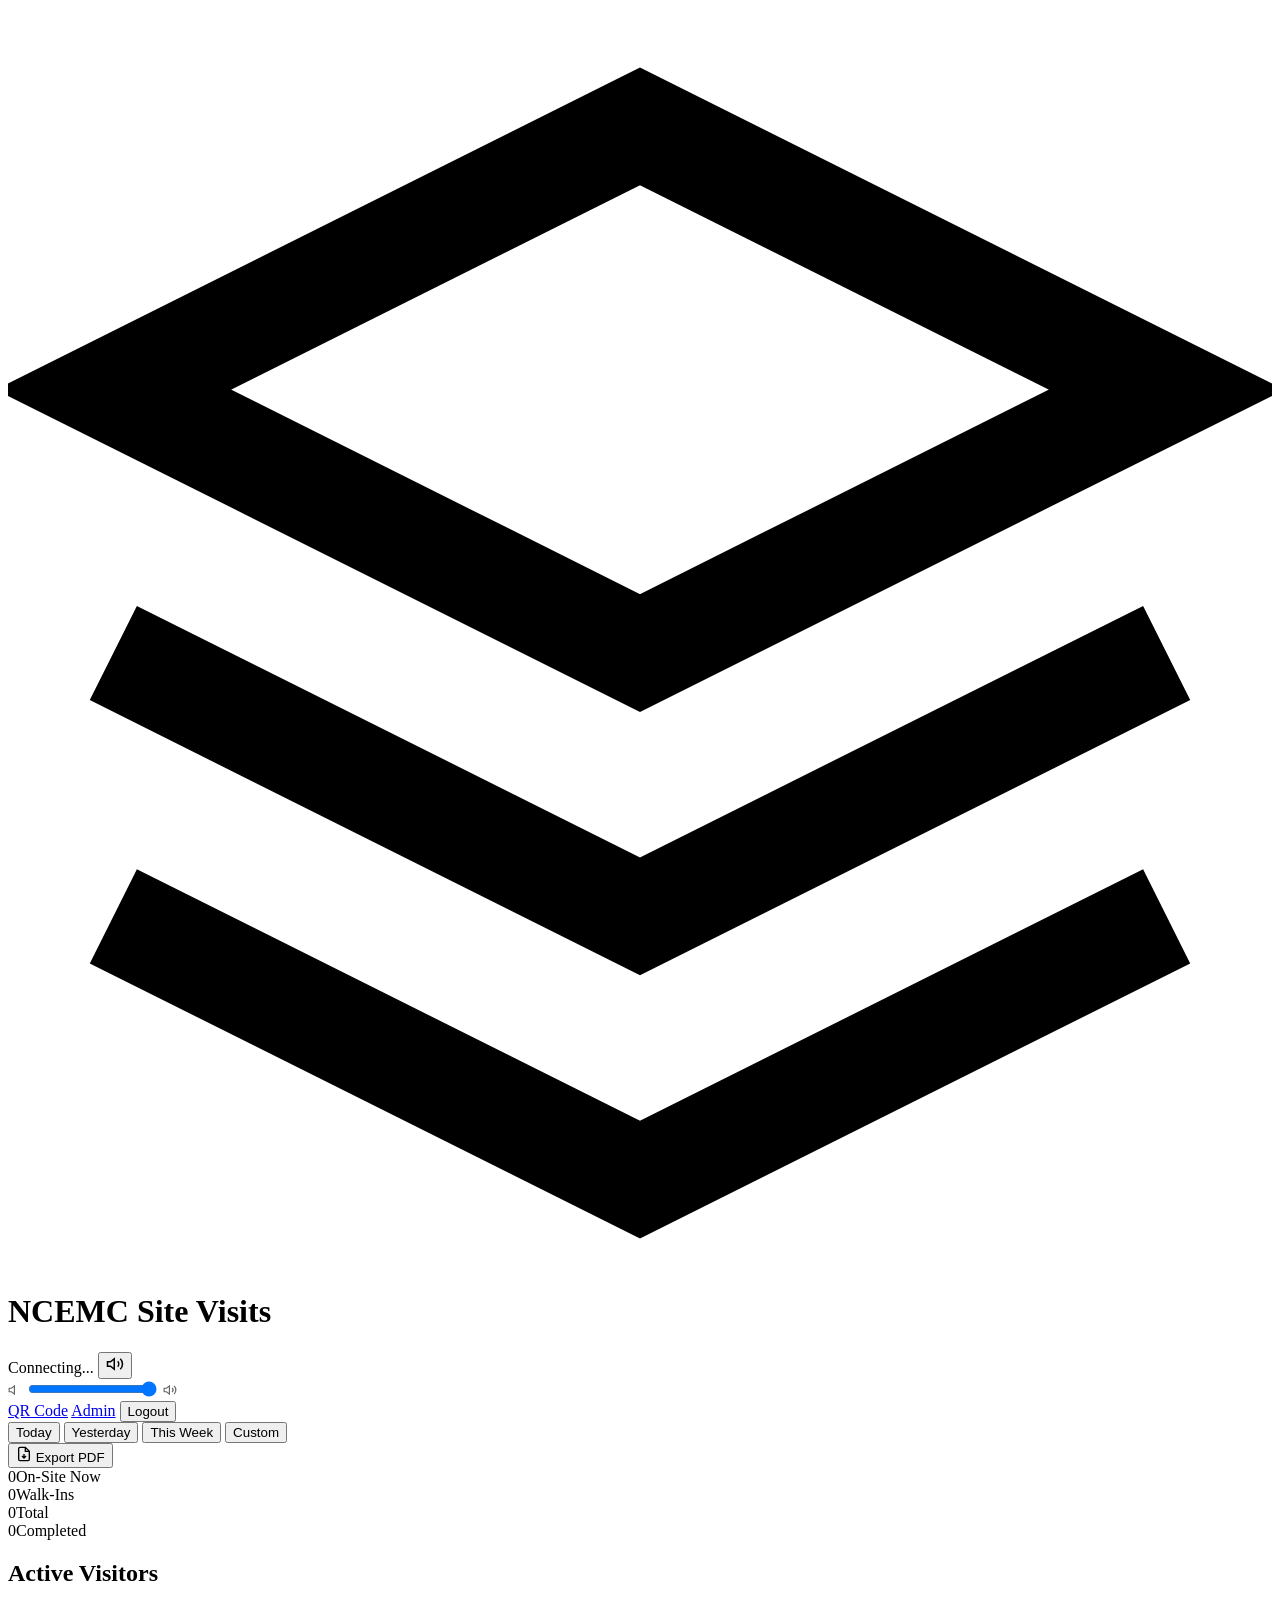
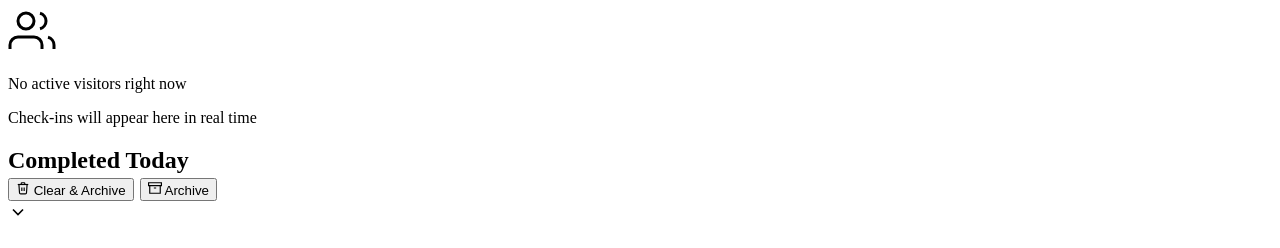
==== commit 5f0bf862: "Massively boost alarm volume: compressor chain, unison layers, 3x gain, square wave for walk-in" ====
--- a/frontend/dashboard.html
+++ b/frontend/dashboard.html
@@ -33,7 +33,7 @@
                 <svg viewBox="0 0 24 24" fill="none" stroke="currentColor" stroke-width="2" width="14" height="14" style="opacity:0.6;flex-shrink:0">
                     <polygon points="11 5 6 9 2 9 2 15 6 15 11 19 11 5"/>
                 </svg>
-                <input type="range" id="volume-slider" min="0" max="100" value="80" title="Alert volume">
+                <input type="range" id="volume-slider" min="0" max="100" value="100" title="Alert volume">
                 <svg viewBox="0 0 24 24" fill="none" stroke="currentColor" stroke-width="2" width="14" height="14" style="opacity:0.6;flex-shrink:0">
                     <polygon points="11 5 6 9 2 9 2 15 6 15 11 19 11 5"/>
                     <path d="M19.07 4.93a10 10 0 010 14.14M15.54 8.46a5 5 0 010 7.07"/>
@@ -164,6 +164,21 @@
         </div>
     </div>
 
+    <!-- Confirm Dialog -->
+    <div id="confirm-modal" class="modal" style="display:none">
+        <div class="modal-backdrop" id="confirm-backdrop"></div>
+        <div class="modal-content confirm-dialog">
+            <div class="confirm-icon" id="confirm-icon"></div>
+            <h3 id="confirm-title">Are you sure?</h3>
+            <p id="confirm-message"></p>
+            <p class="confirm-warning" id="confirm-warning"></p>
+            <div class="confirm-actions">
+                <button class="btn btn-secondary" id="confirm-no">Cancel</button>
+                <button class="btn" id="confirm-yes">Confirm</button>
+            </div>
+        </div>
+    </div>
+
     <div id="toast-container"></div>
 
     <script src="/js/config.js"></script>
@@ -183,6 +198,43 @@
         const completedList = document.getElementById('completed-list');
         const emptyActiveHTML = document.getElementById('empty-active').outerHTML;
         const sectionActive = document.getElementById('section-active');
+
+        function showConfirm(opts) {
+            return new Promise(function(resolve) {
+                const m = document.getElementById('confirm-modal');
+                const icon = document.getElementById('confirm-icon');
+                const title = document.getElementById('confirm-title');
+                const msg = document.getElementById('confirm-message');
+                const warn = document.getElementById('confirm-warning');
+                const yesBtn = document.getElementById('confirm-yes');
+                const noBtn = document.getElementById('confirm-no');
+
+                icon.className = 'confirm-icon ' + (opts.iconClass || 'icon-warning');
+                icon.innerHTML = opts.icon || '⚠️';
+                title.textContent = opts.title || 'Are you sure?';
+                msg.innerHTML = opts.message || '';
+                warn.textContent = opts.warning || '';
+                warn.style.display = opts.warning ? 'block' : 'none';
+                yesBtn.textContent = opts.confirmText || 'Confirm';
+                yesBtn.className = 'btn ' + (opts.confirmClass || 'btn-danger');
+
+                m.style.display = 'flex';
+
+                function close(result) {
+                    m.style.display = 'none';
+                    yesBtn.removeEventListener('click', onYes);
+                    noBtn.removeEventListener('click', onNo);
+                    document.getElementById('confirm-backdrop').removeEventListener('click', onNo);
+                    resolve(result);
+                }
+                function onYes() { close(true); }
+                function onNo() { close(false); }
+
+                yesBtn.addEventListener('click', onYes);
+                noBtn.addEventListener('click', onNo);
+                document.getElementById('confirm-backdrop').addEventListener('click', onNo);
+            });
+        }
 
         document.getElementById('btn-logout').addEventListener('click', () => api.logout());
 
@@ -240,30 +292,64 @@
 
         function getVolume() { return parseFloat(volumeSlider.value) / 100; }
 
+        // Shared compressor so all tones go through a limiter/booster chain
+        const compressor = audioCtx.createDynamicsCompressor();
+        compressor.threshold.value = -6;
+        compressor.knee.value = 3;
+        compressor.ratio.value = 4;
+        compressor.attack.value = 0.001;
+        compressor.release.value = 0.1;
+
+        const masterGain = audioCtx.createGain();
+        masterGain.gain.value = 1;
+        compressor.connect(masterGain);
+        masterGain.connect(audioCtx.destination);
+
         function playTone(freq, type, startTime, duration, relativeVol) {
+            const vol = getVolume() * relativeVol * 3.0; // 3x multiplier for real loudness
+
+            // Primary oscillator
             const osc = audioCtx.createOscillator();
             const gain = audioCtx.createGain();
             osc.type = type;
             osc.frequency.value = freq;
-            const vol = Math.min(1, getVolume() * relativeVol);
-            gain.gain.setValueAtTime(vol, startTime);
+            gain.gain.setValueAtTime(0.001, startTime);
+            gain.gain.linearRampToValueAtTime(vol, startTime + 0.01); // sharp attack
+            gain.gain.setValueAtTime(vol, startTime + duration * 0.7);
             gain.gain.exponentialRampToValueAtTime(0.001, startTime + duration);
-            osc.connect(gain); gain.connect(audioCtx.destination);
-            osc.start(startTime); osc.stop(startTime + duration);
+            osc.connect(gain);
+            gain.connect(compressor);
+            osc.start(startTime);
+            osc.stop(startTime + duration);
+
+            // Detuned unison layer for thickness
+            const osc2 = audioCtx.createOscillator();
+            const gain2 = audioCtx.createGain();
+            osc2.type = type;
+            osc2.frequency.value = freq * 1.005; // slight detune
+            gain2.gain.setValueAtTime(0.001, startTime);
+            gain2.gain.linearRampToValueAtTime(vol * 0.6, startTime + 0.01);
+            gain2.gain.setValueAtTime(vol * 0.6, startTime + duration * 0.7);
+            gain2.gain.exponentialRampToValueAtTime(0.001, startTime + duration);
+            osc2.connect(gain2);
+            gain2.connect(compressor);
+            osc2.start(startTime);
+            osc2.stop(startTime + duration);
         }
 
         function playAlert(isWalkin) {
             if (!soundEnabled) return;
             if (audioCtx.state === 'suspended') audioCtx.resume();
+            masterGain.gain.setValueAtTime(getVolume(), audioCtx.currentTime);
             if (isWalkin) {
-                // Walk-in: urgent triple beep (triangle wave, ascending)
+                // Walk-in: urgent triple beep — square wave cuts through noise
                 [880, 1046.5, 1318.5].forEach((freq, i) => {
-                    playTone(freq, 'triangle', audioCtx.currentTime + i * 0.14, 0.3, 1.2);
+                    playTone(freq, 'square', audioCtx.currentTime + i * 0.16, 0.25, 1.0);
                 });
             } else {
-                // Regular check-in: friendly two-tone chime (sine, ascending)
-                [523.25, 783.99].forEach((freq, i) => {
-                    playTone(freq, 'sine', audioCtx.currentTime + i * 0.18, 0.5, 1.0);
+                // Regular check-in: two-tone chime
+                [659.25, 987.77].forEach((freq, i) => {
+                    playTone(freq, 'triangle', audioCtx.currentTime + i * 0.2, 0.45, 1.0);
                 });
             }
         }
@@ -271,9 +357,10 @@
         function playCheckoutSound() {
             if (!soundEnabled) return;
             if (audioCtx.state === 'suspended') audioCtx.resume();
-            // Checkout: descending two-tone (sine, going down — signals departure)
-            [783.99, 523.25].forEach((freq, i) => {
-                playTone(freq, 'sine', audioCtx.currentTime + i * 0.18, 0.5, 0.9);
+            masterGain.gain.setValueAtTime(getVolume(), audioCtx.currentTime);
+            // Checkout: descending two-tone
+            [987.77, 659.25].forEach((freq, i) => {
+                playTone(freq, 'triangle', audioCtx.currentTime + i * 0.2, 0.45, 0.85);
             });
         }
 
@@ -288,11 +375,22 @@
             if ('Notification' in window && Notification.permission === 'granted') new Notification(title, { body });
         }
 
+        let sseInstance = null;
+        let sseRetryDelay = 1000;
+
         function connectSSE() {
             const status = document.getElementById('conn-status');
+            if (sseInstance) { try { sseInstance.close(); } catch(e) {} }
+
             const es = new EventSource(api.sseUrl('/api/dashboard/stream'));
-
-            es.addEventListener('connected', () => { status.classList.add('connected'); status.querySelector('.status-text').textContent = 'Live'; });
+            sseInstance = es;
+
+            es.addEventListener('connected', () => {
+                sseRetryDelay = 1000;
+                status.classList.add('connected');
+                status.querySelector('.status-text').textContent = 'Live';
+                loadCheckins();
+            });
 
             es.addEventListener('new_checkin', e => {
                 const data = JSON.parse(e.data);
@@ -330,8 +428,11 @@
 
             es.addEventListener('archive', e => {
                 const data = JSON.parse(e.data);
-                // If another tab/user archived records, refresh
-                checkins = checkins.filter(c => !(c.time_out || c.complete));
+                if (data.id) {
+                    checkins = checkins.filter(c => c.id !== data.id);
+                } else {
+                    checkins = checkins.filter(c => !(c.time_out || c.complete));
+                }
                 renderAll();
             });
 
@@ -340,7 +441,13 @@
                 if (isViewingToday) loadCheckins();
             });
 
-            es.onerror = () => { status.classList.remove('connected'); status.querySelector('.status-text').textContent = 'Reconnecting...'; };
+            es.onerror = () => {
+                status.classList.remove('connected');
+                status.querySelector('.status-text').textContent = 'Reconnecting...';
+                es.close();
+                sseRetryDelay = Math.min(sseRetryDelay * 2, 15000);
+                setTimeout(connectSSE, sseRetryDelay);
+            };
         }
 
         function loadCheckins() {
@@ -391,6 +498,7 @@
                     (!c.time_out ? '<button class="btn btn-sm btn-action" onclick="quickCheckout(' + c.id + ')">Check Out</button>' : '') +
                     '<button class="btn btn-sm btn-action" onclick="openEdit(' + c.id + ')">Edit</button>' +
                     '<button class="btn btn-sm btn-action btn-copy" onclick="copyInfo(' + c.id + ', this)" title="Copy for Power Supply Portal">Copy Info</button>' +
+                    (isDone ? '<button class="btn btn-sm btn-card-archive" onclick="archiveOne(' + c.id + ', this)" title="Archive this record">Archive</button>' : '') +
                     approveBtn +
                 '</div></div>';
         }
@@ -432,14 +540,46 @@
             }).catch(() => { alert('Copy failed. Please try again.'); });
         };
 
+        window.archiveOne = function(id, btn) {
+            const ci = checkins.find(c => c.id === id);
+            if (!ci) return;
+            showConfirm({
+                icon: '🗃️', iconClass: 'icon-warning',
+                title: 'Archive this visit?',
+                message: '<strong>' + esc(ci.visitor_name) + '</strong> (' + esc(ci.company) + ') will be removed from the dashboard.',
+                warning: 'Archived records are kept for 7 days and can be restored from the Archive panel.',
+                confirmText: 'Archive', confirmClass: 'btn-warning'
+            }).then(function(ok) {
+                if (!ok) return;
+                btn.disabled = true; btn.textContent = 'Archiving...';
+                api.postJSON('/api/dashboard/archive-one/' + id, {}).then(data => {
+                    if (data.success) {
+                        checkins = checkins.filter(c => c.id !== id);
+                        renderAll();
+                        showToast((ci.visitor_name || 'Record') + ' archived.', 'checkout');
+                    } else {
+                        showToast(data.error || 'Archive failed.', 'checkout');
+                        btn.disabled = false; btn.textContent = 'Archive';
+                    }
+                });
+            });
+        };
+
         window.approveVisitor = function(visitorId, name) {
-            if (!confirm('Add ' + name + ' to the permanent visitor directory?')) return;
-            api.fetch('/api/dashboard/approve/' + visitorId, { method: 'POST' }).then(r => r.json()).then(data => {
-                if (data.success) {
-                    showToast(data.message, 'checkout');
-                    checkins.forEach(c => { if (c.visitor_id === visitorId) { c.approved = 1; c.is_walkin = 0; } });
-                    renderAll();
-                }
+            showConfirm({
+                icon: '✅', iconClass: 'icon-warning',
+                title: 'Add to Directory?',
+                message: 'Add <strong>' + esc(name) + '</strong> to the permanent visitor directory?',
+                confirmText: 'Add to Directory', confirmClass: 'btn-primary'
+            }).then(function(ok) {
+                if (!ok) return;
+                api.fetch('/api/dashboard/approve/' + visitorId, { method: 'POST' }).then(r => r.json()).then(data => {
+                    if (data.success) {
+                        showToast(data.message, 'checkout');
+                        checkins.forEach(c => { if (c.visitor_id === visitorId) { c.approved = 1; c.is_walkin = 0; } });
+                        renderAll();
+                    }
+                });
             });
         };
 
@@ -495,15 +635,23 @@
             e.stopPropagation();
             const completed = checkins.filter(c => c.time_out || c.complete);
             if (completed.length === 0) { showToast('Nothing to archive.', 'checkout'); return; }
-            if (!confirm(`Archive ${completed.length} completed visit(s) from the dashboard?\n\nThey will be stored in the 7-day archive and can be restored from there.`)) return;
-            api.postJSON('/api/dashboard/archive', { date: currentFrom }).then(data => {
-                if (data.success) {
-                    checkins = checkins.filter(c => !c.time_out && !c.complete);
-                    renderAll();
-                    showToast(`${data.archived} record(s) archived.`, 'checkout');
-                } else {
-                    showToast(data.message || data.error || 'Archive failed.', 'checkout');
-                }
+            showConfirm({
+                icon: '🗃️', iconClass: 'icon-danger',
+                title: 'Archive All Completed?',
+                message: 'This will archive <strong>' + completed.length + ' completed visit(s)</strong> from the dashboard.',
+                warning: 'Archived records are kept for 7 days and can be restored from the Archive panel.',
+                confirmText: 'Archive All', confirmClass: 'btn-danger'
+            }).then(function(ok) {
+                if (!ok) return;
+                api.postJSON('/api/dashboard/archive', { date: currentFrom }).then(data => {
+                    if (data.success) {
+                        checkins = checkins.filter(c => !c.time_out && !c.complete);
+                        renderAll();
+                        showToast(data.archived + ' record(s) archived.', 'checkout');
+                    } else {
+                        showToast(data.message || data.error || 'Archive failed.', 'checkout');
+                    }
+                });
             });
         });
 
@@ -563,7 +711,7 @@
                     openArchiveDrawer();
                     loadCheckins();
                 } else {
-                    alert(data.error || 'Restore failed.');
+                    showToast(data.error || 'Restore failed.', 'checkout');
                     btn.disabled = false; btn.textContent = 'Restore';
                 }
             });
